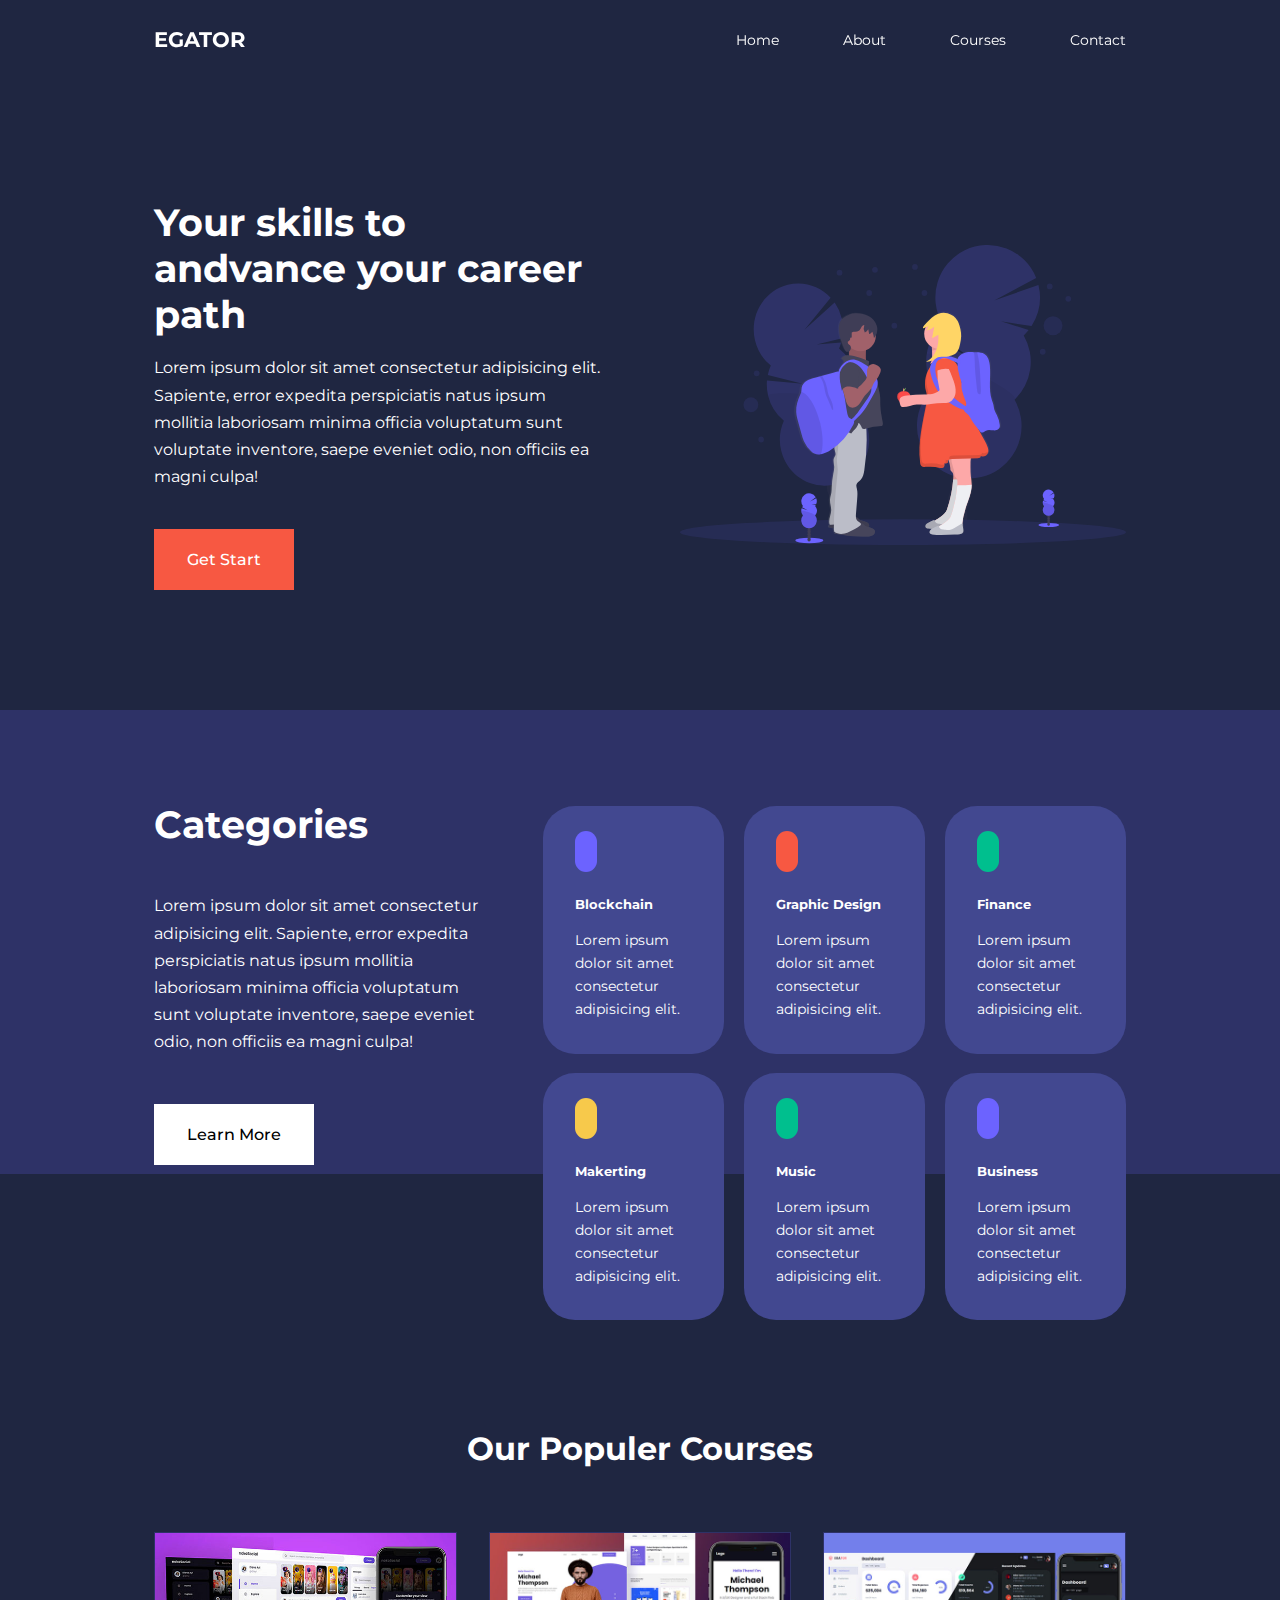
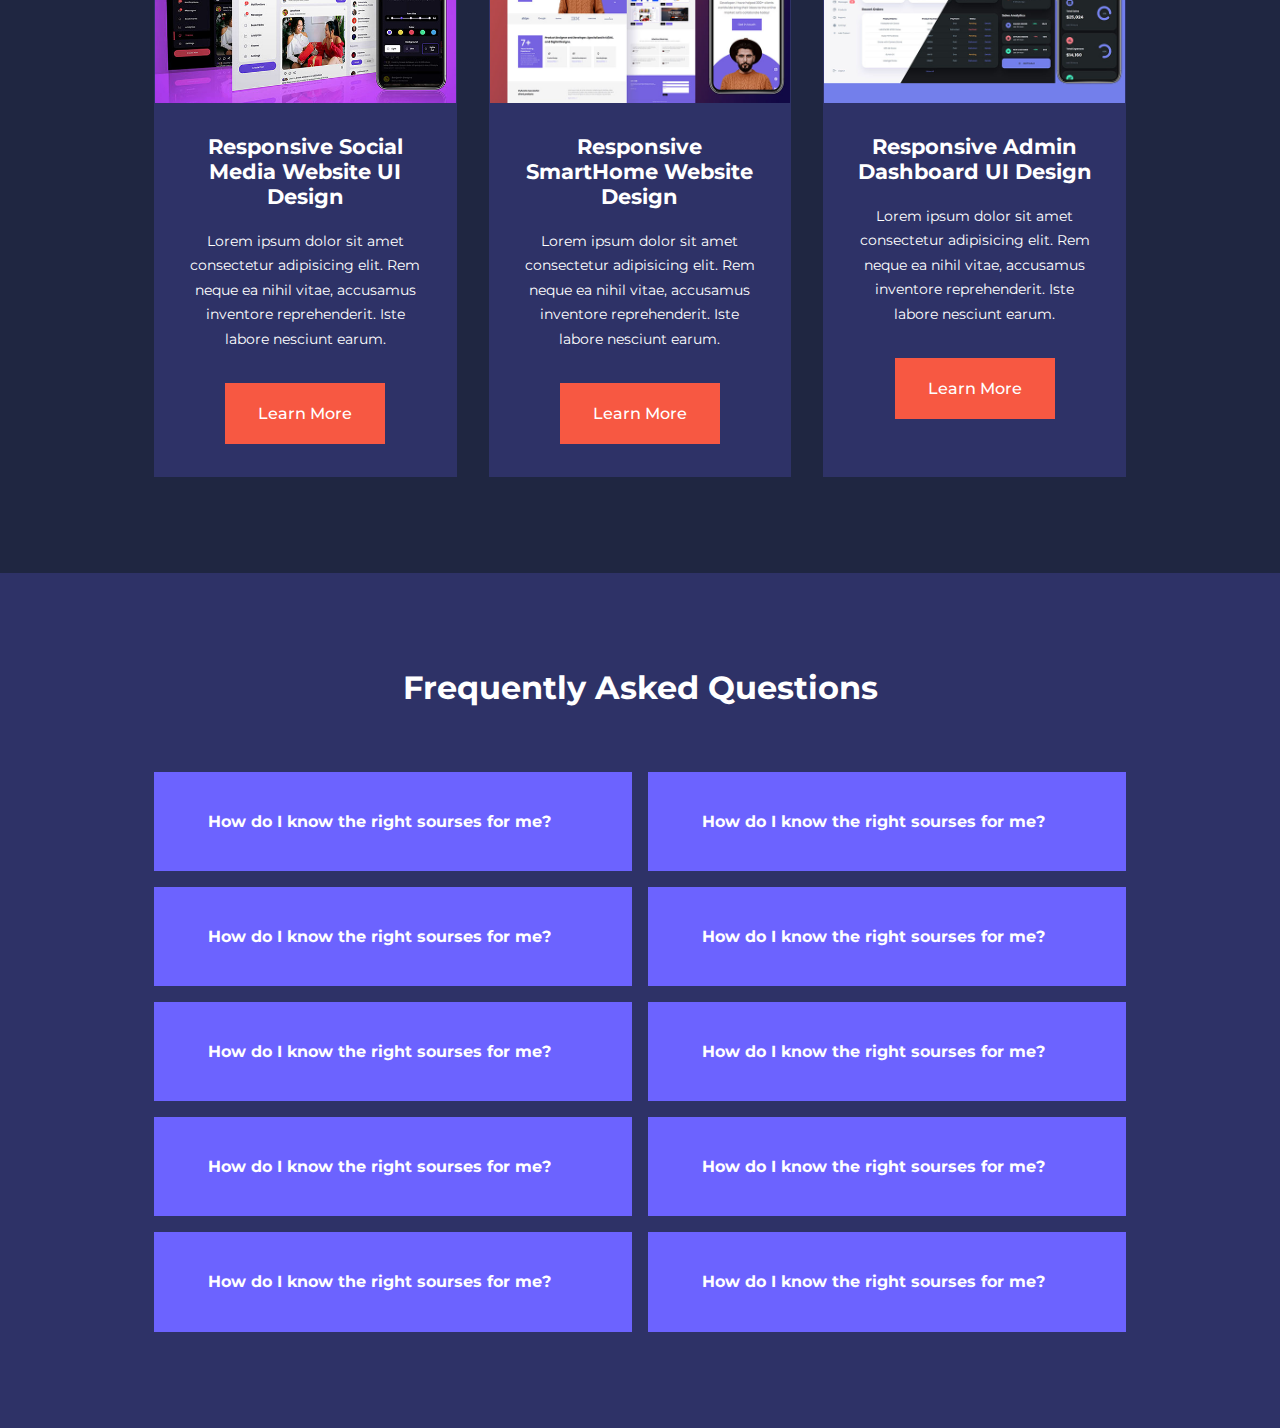
==== index.html @ 81c332b2 "first_push" ====
<!DOCTYPE html>
<html lang="en">
<head>
    <meta charset="UTF-8">
    <meta http-equiv="X-UA-Compatible" content="IE=edge">
    <meta name="viewport" content="width=device-width, initial-scale=1.0">
    <title>Responsive Multipage Education Website Using HTML, CSS & Javascript</title>

    <!-- ICONSCOUT CND -->
    <link rel="stylesheet" href="https://unicons.iconscout.com/release/v2.1.6/css/unicons.css">

    <!-- GOOGLE FONTS (MONTSERRAT) -->
    <link rel="preconnect" href="https://fonts.googleapis.com">
    <link rel="preconnect" href="https://fonts.gstatic.com" crossorigin>
    <link href="https://fonts.googleapis.com/css2?family=Montserrat:wght@300;400;500;600;700;800;900&display=swap" rel="stylesheet">

    <link rel="stylesheet" href="css/styles.css">
</head>
<body>
    <!-- =========== START NAVBAR ============ -->
    <nav>
        <div class="container nav__container">
            <a href="index.html"><h4>EGATOR</h4></a>
            <ul class="nav__menu">
                <li><a href="index.html">Home</a></li>
                <li><a href="about.html">About</a></li>
                <li><a href="courses.html">Courses</a></li>
                <li><a href="contact.html">Contact</a></li>
            </ul>
            <button class="open-menu-btn"><i class="uil uil-bars"></i></button>
            <button class="close-menu-btn"><i class="uil uil-multiply"></i></button>
        </div>
    </nav>
    <!-- =========== END NAVBAR ============ -->

    <!-- =========== START HEADER ========== -->
    <header>
        <div class="container header__container">
            <div class="header__left">
                <h1>Your skills to andvance your career path</h1>
                <p>
                    Lorem ipsum dolor sit amet consectetur adipisicing elit. 
                    Sapiente, error expedita perspiciatis natus ipsum mollitia 
                    laboriosam minima officia voluptatum sunt voluptate inventore, 
                    saepe eveniet odio, non officiis ea magni culpa!
                </p>
                <a href="courses.html" class="btn btn-primary">Get Start</a>
            </div>   
            
            <div class="header__right">
                <div class="header__right__image">
                    <img src="./images/header.svg">
                </div>
            </div>
        </div>
    </header>
    <!-- =========== END HEADER ========== -->

    <!-- =========== START CATEGORIES ========== -->
    <section class="categories">
        <div class="container categories__container">
            <div class="categories__left">
                <h1>Categories</h1>
                <p>
                    Lorem ipsum dolor sit amet consectetur adipisicing elit. 
                    Sapiente, error expedita perspiciatis natus ipsum mollitia 
                    laboriosam minima officia voluptatum sunt voluptate inventore, 
                    saepe eveniet odio, non officiis ea magni culpa!
                </p>
                <a href="#" class="btn">Learn More</a>
            </div>
            <div class="categories__right">
                <article class="category">
                    <span class="category__icon"><i class="uil uil-bitcoin-circle"></i></span>
                    <h5>Blockchain</h5>
                    <p>Lorem ipsum dolor sit amet consectetur adipisicing elit.</p>
                </article>
                <article class="category">
                    <span class="category__icon"><i class="uil uil-palette"></i></span>
                    <h5>Graphic Design</h5>
                    <p>Lorem ipsum dolor sit amet consectetur adipisicing elit.</p>
                </article>
                <article class="category">
                    <span class="category__icon"><i class="uil uil-usd-circle"></i></span>
                    <h5>Finance</h5>
                    <p>Lorem ipsum dolor sit amet consectetur adipisicing elit.</p>
                </article>
                <article class="category">
                    <span class="category__icon"><i class="uil uil-megaphone"></i></span>
                    <h5>Makerting</h5>
                    <p>Lorem ipsum dolor sit amet consectetur adipisicing elit.</p>
                </article>
                <article class="category">
                    <span class="category__icon"><i class="uil uil-music"></i></span>
                    <h5>Music</h5>
                    <p>Lorem ipsum dolor sit amet consectetur adipisicing elit.</p>
                </article>
                <article class="category">
                    <span class="category__icon"><i class="uil uil-puzzle-piece"></i></span>
                    <h5>Business</h5>
                    <p>Lorem ipsum dolor sit amet consectetur adipisicing elit.</p>
                </article>
            </div>
        </div>
    </section>
    <!-- =========== END CATEGORIES ========== -->

    <!-- =========== START COURSES ========== -->
    <section class="courses">
        <h2>Our Populer Courses</h2>
        <div class="container courses__container">
            <article class="course">
                <div class="course__image">
                    <img src="./images/course1.jpg" />
                </div>
                <div class="course__info">
                    <h4>Responsive Social Media Website UI Design</h4>
                    <p>
                        Lorem ipsum dolor sit amet consectetur adipisicing elit. Rem neque ea nihil vitae, accusamus inventore reprehenderit. 
                        Iste labore nesciunt earum.
                    </p>
                    <a href="courses.html" class="btn btn-primary">Learn More</a>
                </div>
            </article>
            <article class="course">
                <div class="course__image">
                    <img src="./images/course2.jpg" />
                </div>
                <div class="course__info">
                    <h4>Responsive SmartHome Website Design</h4>
                    <p>
                        Lorem ipsum dolor sit amet consectetur adipisicing elit. Rem neque ea nihil vitae, accusamus inventore reprehenderit. 
                        Iste labore nesciunt earum.
                    </p>
                    <a href="courses.html" class="btn btn-primary">Learn More</a>
                </div>
            </article>
            <article class="course">
                <div class="course__image">
                    <img src="./images/course3.jpg" />
                </div>
                <div class="course__info">
                    <h4>Responsive Admin Dashboard UI Design</h4>
                    <p>
                        Lorem ipsum dolor sit amet consectetur adipisicing elit. Rem neque ea nihil vitae, accusamus inventore reprehenderit. 
                        Iste labore nesciunt earum.
                    </p>
                    <a href="courses.html" class="btn btn-primary">Learn More</a>
                </div>
            </article>
        </div>
    </section>
    <!-- =========== END COURSES ========== -->

    <!-- =========== START FAQS ========== -->
    <section class="faqs">
        <h2>Frequently Asked Questions</h2>
        <div class="container faqs__container">

            <article class="faq">
                <div class="faq__icon"><i class="uil uil-plus"></i></div>
                <div class="question__answer">
                    <h4>How do I know the right sourses for me?</h4>
                    <p>
                        Lorem ipsum dolor sit amet consectetur adipisicing elit. 
                        Sapiente, error expedita perspiciatis natus ipsum mollitia 
                        laboriosam minima officia voluptatum sunt voluptate inventore, 
                        saepe eveniet odio, non officiis ea magni culpa!
                    </p>
                </div>
            </article>
            

            <article class="faq">
                <div class="faq__icon"><i class="uil uil-plus"></i></div>
                <div class="question__answer">
                    <h4>How do I know the right sourses for me?</h4>
                    <p>
                        Lorem ipsum dolor sit amet consectetur adipisicing elit. 
                        Sapiente, error expedita perspiciatis natus ipsum mollitia 
                        laboriosam minima officia voluptatum sunt voluptate inventore, 
                        saepe eveniet odio, non officiis ea magni culpa!
                    </p>
                </div>
            </article>

            <article class="faq">
                <div class="faq__icon"><i class="uil uil-plus"></i></div>
                <div class="question__answer">
                    <h4>How do I know the right sourses for me?</h4>
                    <p>
                        Lorem ipsum dolor sit amet consectetur adipisicing elit. 
                        Sapiente, error expedita perspiciatis natus ipsum mollitia 
                        laboriosam minima officia voluptatum sunt voluptate inventore, 
                        saepe eveniet odio, non officiis ea magni culpa!
                    </p>
                </div>
            </article>

            <article class="faq">
                <div class="faq__icon"><i class="uil uil-plus"></i></div>
                <div class="question__answer">
                    <h4>How do I know the right sourses for me?</h4>
                    <p>
                        Lorem ipsum dolor sit amet consectetur adipisicing elit. 
                        Sapiente, error expedita perspiciatis natus ipsum mollitia 
                        laboriosam minima officia voluptatum sunt voluptate inventore, 
                        saepe eveniet odio, non officiis ea magni culpa!
                    </p>
                </div>
            </article>

            <article class="faq">
                <div class="faq__icon"><i class="uil uil-plus"></i></div>
                <div class="question__answer">
                    <h4>How do I know the right sourses for me?</h4>
                    <p>
                        Lorem ipsum dolor sit amet consectetur adipisicing elit. 
                        Sapiente, error expedita perspiciatis natus ipsum mollitia 
                        laboriosam minima officia voluptatum sunt voluptate inventore, 
                        saepe eveniet odio, non officiis ea magni culpa!
                    </p>
                </div>
            </article>

            <article class="faq">
                <div class="faq__icon"><i class="uil uil-plus"></i></div>
                <div class="question__answer">
                    <h4>How do I know the right sourses for me?</h4>
                    <p>
                        Lorem ipsum dolor sit amet consectetur adipisicing elit. 
                        Sapiente, error expedita perspiciatis natus ipsum mollitia 
                        laboriosam minima officia voluptatum sunt voluptate inventore, 
                        saepe eveniet odio, non officiis ea magni culpa!
                    </p>
                </div>
            </article>

            <article class="faq">
                <div class="faq__icon"><i class="uil uil-plus"></i></div>
                <div class="question__answer">
                    <h4>How do I know the right sourses for me?</h4>
                    <p>
                        Lorem ipsum dolor sit amet consectetur adipisicing elit. 
                        Sapiente, error expedita perspiciatis natus ipsum mollitia 
                        laboriosam minima officia voluptatum sunt voluptate inventore, 
                        saepe eveniet odio, non officiis ea magni culpa!
                    </p>
                </div>
            </article>

            <article class="faq">
                <div class="faq__icon"><i class="uil uil-plus"></i></div>
                <div class="question__answer">
                    <h4>How do I know the right sourses for me?</h4>
                    <p>
                        Lorem ipsum dolor sit amet consectetur adipisicing elit. 
                        Sapiente, error expedita perspiciatis natus ipsum mollitia 
                        laboriosam minima officia voluptatum sunt voluptate inventore, 
                        saepe eveniet odio, non officiis ea magni culpa!
                    </p>
                </div>
            </article>

            <article class="faq">
                <div class="faq__icon"><i class="uil uil-plus"></i></div>
                <div class="question__answer">
                    <h4>How do I know the right sourses for me?</h4>
                    <p>
                        Lorem ipsum dolor sit amet consectetur adipisicing elit. 
                        Sapiente, error expedita perspiciatis natus ipsum mollitia 
                        laboriosam minima officia voluptatum sunt voluptate inventore, 
                        saepe eveniet odio, non officiis ea magni culpa!
                    </p>
                </div>
            </article>

            <article class="faq">
                <div class="faq__icon"><i class="uil uil-plus"></i></div>
                <div class="question__answer">
                    <h4>How do I know the right sourses for me?</h4>
                    <p>
                        Lorem ipsum dolor sit amet consectetur adipisicing elit. 
                        Sapiente, error expedita perspiciatis natus ipsum mollitia 
                        laboriosam minima officia voluptatum sunt voluptate inventore, 
                        saepe eveniet odio, non officiis ea magni culpa!
                    </p>
                </div>
            </article>

        </div>
    </section>
    <!-- =========== END FAQS ========== -->

    <script src="./main.js"></script>
</body>
</html>
---- css/styles.css ----
* {
    margin: 0;
    padding: 0;
    border: 0;
    outline: 0;
    text-decoration: none;
    list-style: none;
    box-sizing: border-box;
}

:root{
    --color-primary: #6c63ff;
    --color-success: #00bf8e;
    --color-warning: #f7c94b;
    --color-danger: #f75842;
    --color-danger-variant: rgba(247, 88, 66, 0.4);
    --color-white: #fff;
    --color-light: rgba(255, 255, 255, 0.7);
    --color-black: #000;
    --color-bg: #1f2641;
    --color-bg1: #2e3267;
    --color-bg2: #424890;

    --container-width-lg: 76%;
    --container-width-md: 90%;
    --container-width-sm: 94%;

    --transition: all 400ms ease;
}

body {
    font-family: 'Montserrat', sans-serif;
    line-height: 1.7;
    color: var(--color-white);
    background: var(--color-bg);
}

.container {
    width: var(--container-width-lg);
    margin: 0 auto;
}

section{
    padding: 6rem 0;
}

section h2 {
    text-align: center;
    margin-bottom: 4rem;
}

h1, 
h2,
h3,
h4,
h5 {
    line-height: 1.2;
}

h1 {
    font-size: 2.4rem;
}

h2 {
    font-size: 2rem;
}

h3 {
    font-size: 1.6rem;
}

h4 {
    font-size: 1.3rem;
}

a {
    color: var(--color-white);
}

img {
    width: 100%;
    display: block;
    object-fit: cover;
}

.btn {
    display: inline-block;
    background: var(--color-white);
    color: var(--color-black);
    padding: 1rem 2rem;
    border: 1px solid transparent;
    font-weight: 500;
    transition: var(--transition);
}

.btn:hover {
    background: transparent;
    color: var(--color-white);
    border-color: var(--color-white);
}

.btn-primary {
    background: var(--color-danger);
    color: var(--color-white);
}

/* ======================= NAVBAR ============================== */
nav {
    background: transparent;
    width: 100vw;
    height: 5rem;
    position: fixed;
    top: 0;
    z-index: 11;
}

/* change navbar styles on scroll using javacript */
.window-scroll {
    background: var(--color-primary);
    box-shadow: 0 1rem 2rem rgba(0, 0, 0, 0.2);
}

.nav__container {
    height: 100%;
    display: flex;
    justify-content: space-between;
    align-items: center;
}

nav button {
    display: none;
}

.nav__menu {
    display: flex;
    align-items: center;
    gap: 4rem;
}

.nav__menu a {
    font-size: 0.9rem;
    transition: var(--transition);
}

.nav__menu a:hover {
    color: var(--color-bg2);
}

/* ======================= HEADER ============================== */
header {
    position: relative;
    top: 5rem;
    overflow: hidden;
    height: 70vh;
    margin-bottom: 5rem;
}

.header__container {
    display: grid;
    grid-template-columns: 1fr 1fr;
    align-items: center;
    gap: 5rem;
    height: 100%;
}

.header__left p {
    margin: 1rem 0 2.4rem;
}

/* ======================= CATEGORIES ============================== */
.categories {
    background: var(--color-bg1);
    height: 29rem;
}

.categories h1 {
    line-height: 1;
    margin-bottom: 3rem;
}

.categories__container {
    display: grid;
    grid-template-columns: 40% 60%;
    /* gap: 4rem; */
}

.categories__left {
    margin-right: 4rem;
}

.categories__left p {
    margin: 1rem 0 3rem;
}

.categories__right {
    display: grid;
    grid-template-columns: repeat(3, 1fr);
    gap: 1.2rem;
}

.category {
    background: var(--color-bg2);
    padding: 2rem;
    border-radius: 2rem;
    transition: var(--transition);
}

.category:hover {
    box-shadow: 0 3rem 3rem rgba(0, 0, 0, 0.3);
    z-index: 1;
}

.category:nth-child(2) .category__icon {
    background: var(--color-danger);
}

.category:nth-child(3) .category__icon {
    background: var(--color-success);
}

.category:nth-child(4) .category__icon {
    background: var(--color-warning);
}

.category:nth-child(5) .category__icon {
    background: var(--color-success);
}

.category:nth-child(6) .category__icon {
    background: var(--color-primary);
}

.category__icon {
    background: var(--color-primary);
    padding: 0.7rem;
    border-radius: 0.9rem;
}

.category h5 {
    margin: 2rem 0 1rem;
}

.category p {
    font-size: 0.85rem;
}

/* ======================= POPULAR COURSES ============================== */
.courses {
    margin-top: 10rem;
}

.course{
    background: var(--color-bg1);
    text-align: center;
    border: 1px solid transparent;
    transition: var(--transition);
}

.course:hover {
    background: transparent;
    border-color: var(--color-primary);
}

.course__info {
    padding: 2rem;
}

.courses__container {
    display: grid;
    grid-template-columns: repeat(3, 1fr);
    gap: 2rem;
}

.course__info p{
    margin: 1.2rem 0 2rem;
    font-size: 0.9rem;
}

/* ======================= FAQS ============================== */
.faqs {
    background: var(--color-bg1);
    box-shadow: inset 0 0 3rem rbga(0, 0, 0, 0.5);
}

.faqs__container {
    display: grid;
    grid-template-columns: 1fr 1fr;
    gap: 1rem;
}

.faq {
    padding: 2rem;
    display: flex;
    align-items: center;
    gap: 1.4rem;
    height: fit-content;
    background: var(--color-primary);
    cursor: pointer;
}

.faq h4 {
    font-size: 1rem;
    line-height: 2.2;
}

.faq__icon {
    align-self: flex-start;
    font-size: 1.2rem;
}

.faq p {
    margin-top: 0.8rem;
    display: none;
}

.faq.open p {
    display: block;
}
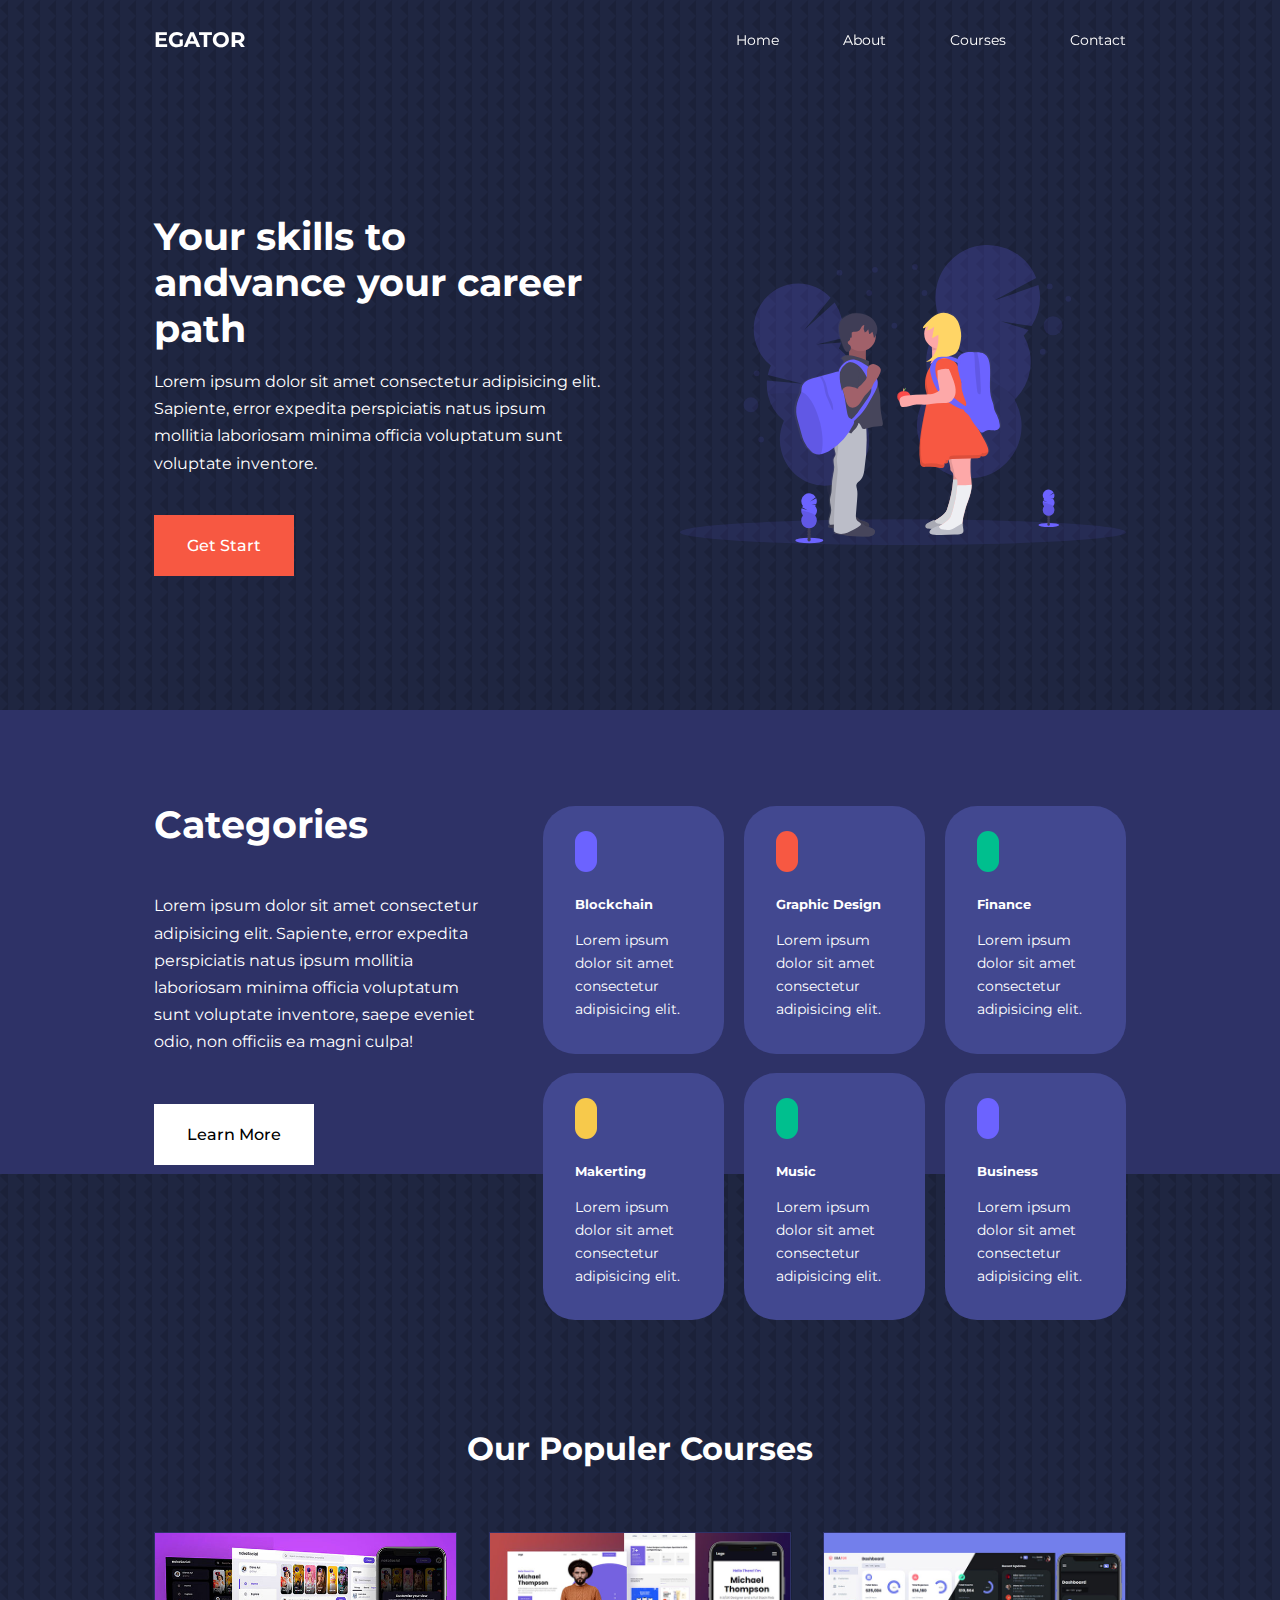
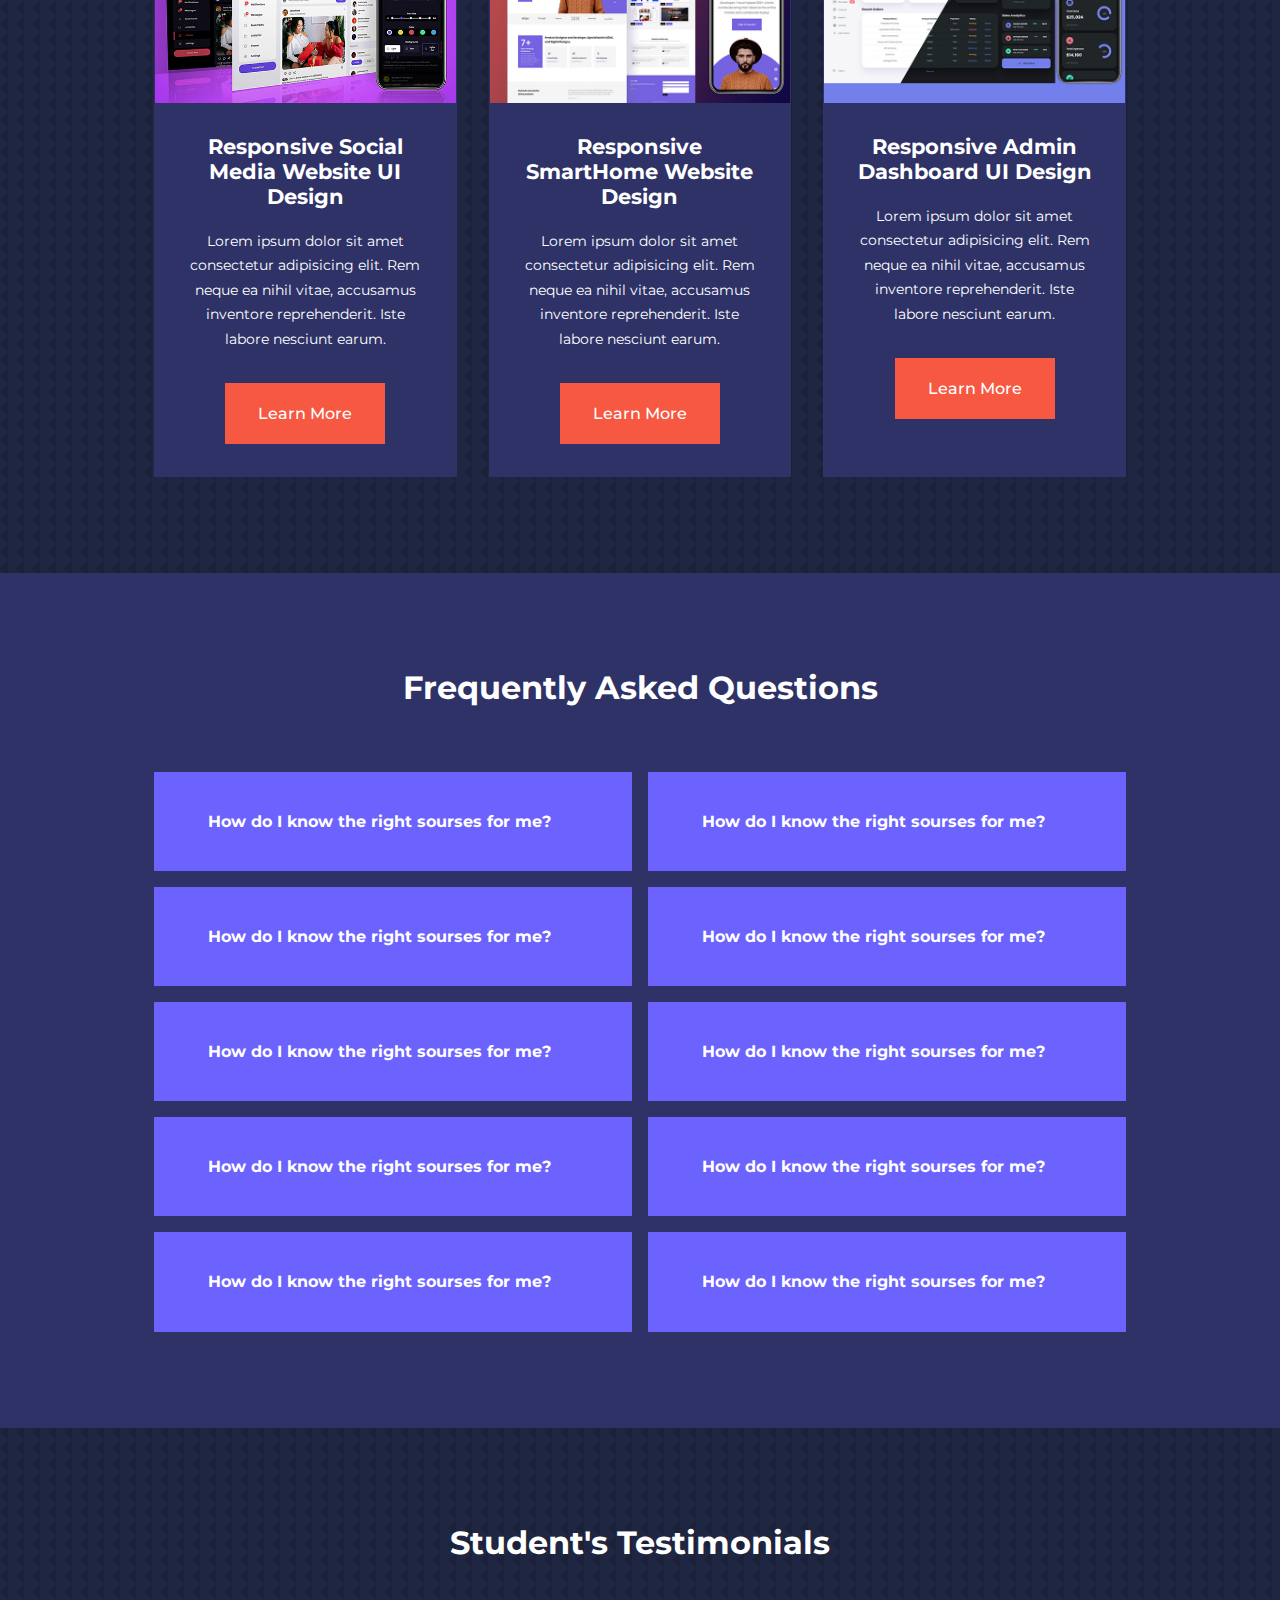
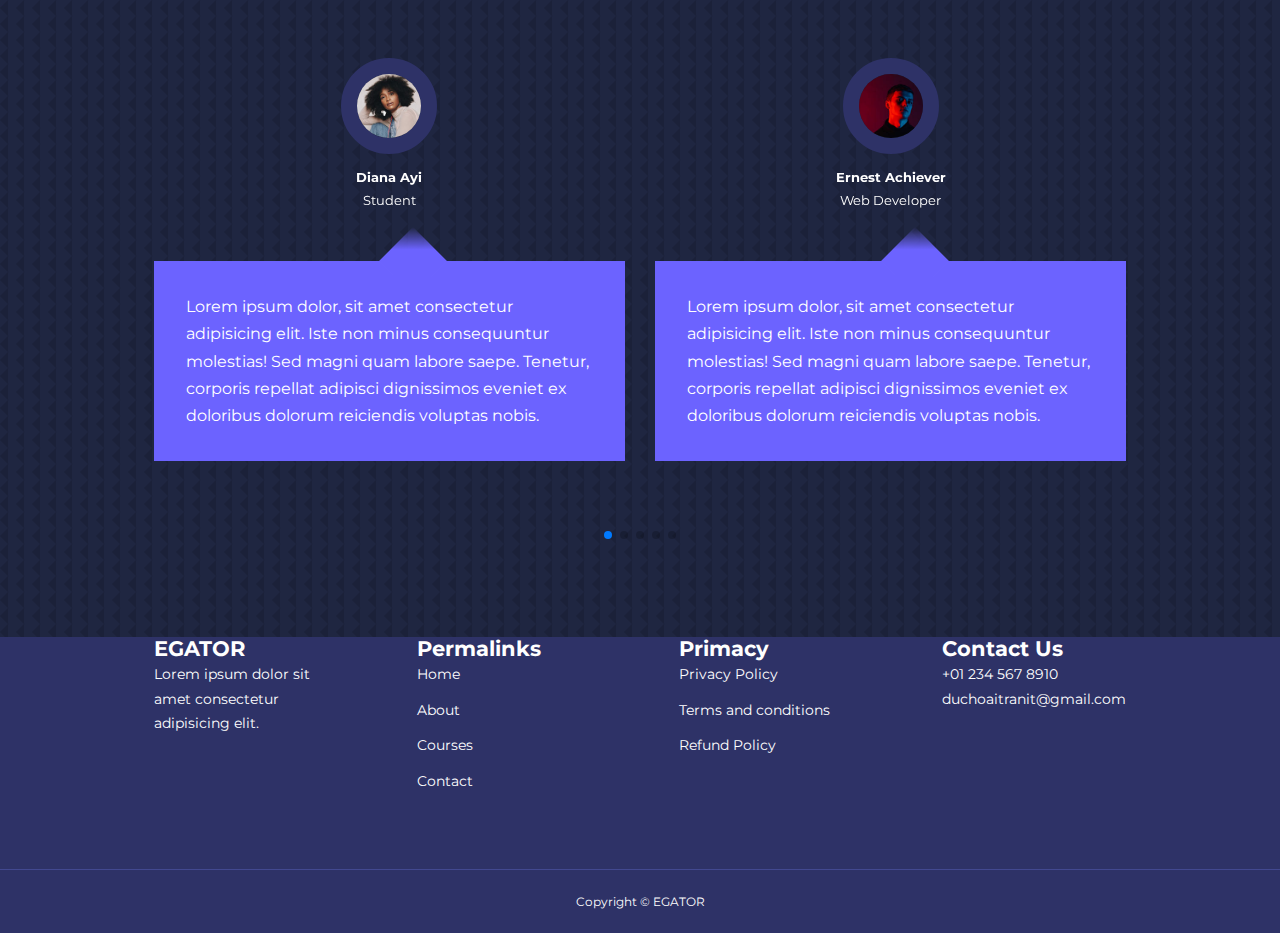
==== commit 43864681: "Landing Page Finish Version 1.0" ====
--- a/index.html
+++ b/index.html
@@ -13,6 +13,9 @@
     <link rel="preconnect" href="https://fonts.googleapis.com">
     <link rel="preconnect" href="https://fonts.gstatic.com" crossorigin>
     <link href="https://fonts.googleapis.com/css2?family=Montserrat:wght@300;400;500;600;700;800;900&display=swap" rel="stylesheet">
+
+    <!-- SWIPER JS -->
+    <link rel="stylesheet" href="https://cdn.jsdelivr.net/npm/swiper@8/swiper-bundle.min.css" />
 
     <link rel="stylesheet" href="css/styles.css">
 </head>
@@ -27,8 +30,8 @@
                 <li><a href="courses.html">Courses</a></li>
                 <li><a href="contact.html">Contact</a></li>
             </ul>
-            <button class="open-menu-btn"><i class="uil uil-bars"></i></button>
-            <button class="close-menu-btn"><i class="uil uil-multiply"></i></button>
+            <button id="open-menu-btn"><i class="uil uil-bars"></i></button>
+            <button id="close-menu-btn"><i class="uil uil-multiply"></i></button>
         </div>
     </nav>
     <!-- =========== END NAVBAR ============ -->
@@ -41,8 +44,7 @@
                 <p>
                     Lorem ipsum dolor sit amet consectetur adipisicing elit. 
                     Sapiente, error expedita perspiciatis natus ipsum mollitia 
-                    laboriosam minima officia voluptatum sunt voluptate inventore, 
-                    saepe eveniet odio, non officiis ea magni culpa!
+                    laboriosam minima officia voluptatum sunt voluptate inventore.
                 </p>
                 <a href="courses.html" class="btn btn-primary">Get Start</a>
             </div>   
@@ -292,6 +294,197 @@
     </section>
     <!-- =========== END FAQS ========== -->
 
+    <!-- =========== START TESTIMONIALS ============ -->
+    <section class="container testimonials__container mySwiper">
+        <h2>Student's Testimonials</h2>
+        <div class="swiper-wrapper">
+            <article class="testimonial swiper-slide">
+                <div class="avatar">
+                    <img src="./images/avatar1.jpg">
+                </div>
+                <div class="testimonial__info">
+                    <h5>Diana Ayi</h5>
+                    <small>Student</small>
+                </div>
+                <div class="testimonial__body">
+                    <p>
+                        Lorem ipsum dolor, sit amet consectetur adipisicing elit. 
+                        Iste non minus consequuntur molestias! Sed magni quam labore saepe. 
+                        Tenetur, corporis repellat adipisci dignissimos eveniet ex doloribus 
+                        dolorum reiciendis voluptas nobis.
+                    </p>
+                </div>
+            </article>
+            <article class="testimonial swiper-slide">
+                <div class="avatar">
+                    <img src="./images/avatar2.jpg">
+                </div>
+                <div class="testimonial__info">
+                    <h5>Ernest Achiever</h5>
+                    <small>Web Developer</small>
+                </div>
+                <div class="testimonial__body">
+                    <p>
+                        Lorem ipsum dolor, sit amet consectetur adipisicing elit. 
+                        Iste non minus consequuntur molestias! Sed magni quam labore saepe. 
+                        Tenetur, corporis repellat adipisci dignissimos eveniet ex doloribus 
+                        dolorum reiciendis voluptas nobis.
+                    </p>
+                </div>
+            </article>
+            <article class="testimonial swiper-slide">
+                <div class="avatar">
+                    <img src="./images/avatar3.jpg">
+                </div>
+                <div class="testimonial__info">
+                    <h5>Edem Quist</h5>
+                    <small>Web Developer</small>
+                </div>
+                <div class="testimonial__body">
+                    <p>
+                        Lorem ipsum dolor, sit amet consectetur adipisicing elit. 
+                        Iste non minus consequuntur molestias! Sed magni quam labore saepe. 
+                        Tenetur, corporis repellat adipisci dignissimos eveniet ex doloribus 
+                        dolorum reiciendis voluptas nobis.
+                    </p>
+                </div>
+            </article>
+            <article class="testimonial swiper-slide">
+                <div class="avatar">
+                    <img src="./images/avatar4.jpg">
+                </div>
+                <div class="testimonial__info">
+                    <h5>Ernest Achiever</h5>
+                    <small>Web Developer</small>
+                </div>
+                <div class="testimonial__body">
+                    <p>
+                        Lorem ipsum dolor, sit amet consectetur adipisicing elit. 
+                        Iste non minus consequuntur molestias! Sed magni quam labore saepe. 
+                        Tenetur, corporis repellat adipisci dignissimos eveniet ex doloribus 
+                        dolorum reiciendis voluptas nobis.
+                    </p>
+                </div>
+            </article>
+            <article class="testimonial swiper-slide">
+                <div class="avatar">
+                    <img src="./images/avatar5.jpg">
+                </div>
+                <div class="testimonial__info">
+                    <h5>Hajia Bintu</h5>
+                    <small>Web Developer</small>
+                </div>
+                <div class="testimonial__body">
+                    <p>
+                        Lorem ipsum dolor, sit amet consectetur adipisicing elit. 
+                        Iste non minus consequuntur molestias! Sed magni quam labore saepe. 
+                        Tenetur, corporis repellat adipisci dignissimos eveniet ex doloribus 
+                        dolorum reiciendis voluptas nobis.
+                    </p>
+                </div>
+            </article>
+            <article class="testimonial swiper-slide">
+                <div class="avatar">
+                    <img src="./images/avatar6.jpg">
+                </div>
+                <div class="testimonial__info">
+                    <h5>Jane Doe</h5>
+                    <small>Student</small>
+                </div>
+                <div class="testimonial__body">
+                    <p>
+                        Lorem ipsum dolor, sit amet consectetur adipisicing elit. 
+                        Iste non minus consequuntur molestias! Sed magni quam labore saepe. 
+                        Tenetur, corporis repellat adipisci dignissimos eveniet ex doloribus 
+                        dolorum reiciendis voluptas nobis.
+                    </p>
+                </div>
+            </article>
+        </div>
+        <div class="swiper-pagination"></div>
+    </section>
+    <!-- =========== END TESTIMONIALS ============ -->
+
+    <!-- =========== START FOOTER ================ -->
+    <footer class="footer">
+        <div class="container footer__container">
+            <div class="footer__1">
+                <a href="index.html" class="footer__logo"><h4>EGATOR</h4></a>
+                <p>
+                    Lorem ipsum dolor sit amet consectetur adipisicing elit.
+                </p>
+            </div>
+            <div class="footer__2">
+                <h4>Permalinks</h4>
+                <ul class="permalinks">
+                    <li><a href="index.html">Home</a></li>
+                    <li><a href="about.html">About</a></li>
+                    <li><a href="courses.html">Courses</a></li>
+                    <li><a href="contact.html">Contact</a></li>
+                </ul>
+            </div>
+            <div class="footer__3">
+                <h4>Primacy</h4>
+                <ul class="primacy">
+                    <li><a href="#">Privacy Policy</a></li>
+                    <li><a href="#">Terms and conditions</a></li>
+                    <li><a href="#">Refund Policy</a></li>
+                </ul>
+            </div>
+            <div class="footer__4">
+                <h4>Contact Us</h4>
+                <div>
+                    <p>+01 234 567 8910</p>
+                    <p>duchoaitranit@gmail.com</p>
+                </div>
+                <ul class="footer__socials">
+                    <li>
+                        <a href="#"><i class="uil uil-facebook-f"></i></a>
+                    </li>
+                    <li>
+                        <a href="#"><i class="uil uil-instagram-alt"></i></a>
+                    </li>
+                    <li>
+                        <a href="#"><i class="uil uil-twitter"></i></a>
+                    </li>
+                    <li>
+                        <a href="#"><i class="uil uil-linkedin-alt"></i></a>
+                    </li>
+                </ul>
+            </div>
+        </div>
+        <div class="footer__copyright">
+            <small>Copyright &copy; EGATOR</small>
+        </div>
+    </footer>
+    <!-- =========== END FOOTER ================ -->
+
+    <!-- =========== START SCROLL UP ============= -->
+    <button id="btn__scroll__to__top">
+        <p><i class="uil uil-angle-double-up"></i></p>
+    </button>
+    <!-- =========== END SCROLL UP ============= -->
+
+    <!-- SWIPER JS -->
+    <script src="https://cdn.jsdelivr.net/npm/swiper@8/swiper-bundle.min.js"></script>
     <script src="./main.js"></script>
+
+    <!-- Initialize Swiper -->
+    <script>
+        var swiper = new Swiper(".mySwiper", {
+          slidesPerView: 1,
+          spaceBetween: 30,
+          pagination: {
+            el: ".swiper-pagination",
+            clickable: true,
+          },
+          // when window width is >= 600px
+          breakpoints: {
+            600: {
+                slidesPerView: 2
+            }
+          }
+        });
+      </script>
 </body>
 </html>--- a/css/styles.css
+++ b/css/styles.css
@@ -6,6 +6,10 @@
     text-decoration: none;
     list-style: none;
     box-sizing: border-box;
+}
+
+html {
+    scroll-behavior: smooth;
 }
 
 :root{
@@ -33,6 +37,7 @@
     line-height: 1.7;
     color: var(--color-white);
     background: var(--color-bg);
+    background-image: url("../images/bg-texture.png");
 }
 
 .container {
@@ -315,4 +320,329 @@
 
 .faq.open p {
     display: block;
+}
+
+/* ============ TESTIMONIALS =========== */
+.testimonials__container {
+    overflow-x: hidden;
+    position: relative;
+    margin-bottom: 5rem ;
+}
+
+.testimonial {
+    padding-top: 2rem;
+}
+
+.avatar {
+    width: 6rem;
+    height: 6rem;
+    border-radius: 50%;
+    overflow: hidden;
+    margin: 0 auto 1rem;
+    border: 1rem solid var(--color-bg1);
+}
+
+.testimonial__info {
+    text-align: center;
+}
+
+.testimonial__body {
+    background: var(--color-primary);
+    padding: 2rem;
+    margin-top: 3rem;
+    position: relative;
+}
+
+.testimonial__body::before {
+    content: "";
+    display: block;
+    background: linear-gradient(
+        135deg,
+        transparent,
+        var(--color-primary),
+        var(--color-primary),
+        var(--color-primary)
+    );
+    width: 3rem;
+    height: 3rem;
+    position: absolute;
+    left: 50%;
+    top: -1.5rem;
+    transform: rotate(45deg);
+}
+
+/* ============= FOOTER ============== */
+footer {
+    background: var(--color-bg1);
+    margin-top: 5rem;
+    font-size: 0.9rem;
+}
+
+.footer__container {
+    display: grid;
+    grid-template-columns: repeat(4, 1fr);
+    gap: 5rem;
+}
+
+.footer__container > div h4 {
+    margin-bottom: 1.2 rem;
+}
+
+.footer__1 p {
+    margin: 0 0 2rem;
+}
+
+footer ul li {
+    margin-bottom: 0.7rem;
+}
+
+footer ul li:hover {
+    text-decoration: underline;
+}
+
+.footer__socials {
+    display: flex;
+    gap: 1rem;
+    font-size: 1.2rem;
+    margin-top: 2rem;
+}
+
+.footer__copyright {
+    text-align: center;
+    margin-top: 4rem;
+    padding: 1.2rem 0;
+    border-top: 1px solid var(--color-bg2);
+}
+
+/* ====================== MEDIA QUERIES (TABLETS) ====================== */
+@media screen and (max-width: 1024px) {
+    .container {
+        width: var(--container-width-md);
+    }
+
+    h1 {
+        font-size: 2.2rem;
+    }
+
+    h2 {
+        font-size: 1.7rem;
+    }
+
+    h3 {
+        font-size: 1.4rem;
+    }
+
+    h4 {
+        font-size: 1.2rem;
+    }
+
+    /* ============ NAVBAR ============= */
+    nav button {
+        display: inline-block;
+        background: transparent;
+        font-size: 1.8rem;
+        color: var(--color-white);
+        cursor: pointer;
+    }
+
+    nav button#close-menu-btn {
+        display: none;
+    }
+
+    .nav__menu {
+        position: fixed;
+        top: 5rem;
+        right: 5%;
+        height: fit-content;
+        width: 18rem;
+        flex-direction: column;
+        gap: 0;
+        display: none;
+    }
+
+    .nav__menu li {
+        width: 100%;
+        height: 5.8rem;
+        animation: animateNavItems 400ms linear forwards;
+        transform-origin: top right;
+        opacity: 0;
+    }
+
+    .nav__menu li:nth-child(2) {
+        animation-delay: 200ms;
+    }
+    .nav__menu li:nth-child(3) {
+        animation-delay: 400ms;
+    }
+    .nav__menu li:nth-child(4) {
+        animation-delay: 600ms;
+    }
+
+    @keyframes animateNavItems {
+        0% {
+            transform: rotateZ(-90deg) rotateX(90deg) scale(0.1);
+        }
+        100% {
+            transform: rotateZ(0) rotateX(0) scale(1);
+            opacity: 1;
+        }
+    }
+
+    .nav__menu li a {
+        background: var(--color-primary);
+        box-shadow: -4rem 6rem 10rem rbga(0, 0, 0, 0.6);
+        width: 100%;
+        height: 100%;
+        display: grid;
+        place-items: center;
+    }
+
+    .nav__menu li a:hover {
+        background:  var(--color-bg2);
+        color: var(--color-white);
+    }
+
+    /* =================== HEADER ===================== */
+    header {
+        height: 52vh;
+        margin-bottom: 4rem;
+    }
+
+    .header__container {
+        gap: 0;
+        padding-bottom: 3rem;
+    }
+
+    /* =================== CATEGORIES ===================== */
+    .categories {
+        height: auto;
+    }
+
+    .categories__container {
+        grid-template-columns: 1fr;
+        gap: 3rem;
+    }
+
+    .categories__left {
+        margin-right: 0;
+    }
+
+    /* =================== POPULAR COURSES ===================== */
+    .course {
+        margin-top: 0;
+    }
+
+    .courses__container {
+        grid-template-columns: 1fr 1fr;
+    }
+
+    /* =================== FAQs ===================== */
+    .faqs__container {
+        grid-template-columns: 1fr;
+    }
+
+    .faq {
+        padding: 1.5rem;
+    }
+
+    /* =================== FOOTER ===================== */
+    .footer__container {
+        grid-template-columns: 1fr 1fr;
+    }
+}
+
+/* ====================== MEDIA QUERIES (PHONE) ====================== */
+@media screen and (max-width: 600px) {
+    .container {
+        width: var(--container-width-sm);
+    }
+
+    /* ============ NAVBAR ============= */
+    .nav__menu {
+        right: 3%;
+    }
+
+    /* =================== HEADER ===================== */
+    header{
+        height: 100vh;
+    }
+
+    .header__container {
+        grid-template-columns: 1fr;
+        text-align: center;
+        margin-top: 0;
+    }
+
+    .header__left p {
+        margin-bottom: 1.3rem;
+    }
+
+    /* =================== CATEGORIES ===================== */
+    .categories__right {
+        grid-template-columns: 1fr 1fr;
+        gap: 0.7rem;
+    }
+
+    .category {
+        padding: 1rem;
+        border-radius: 1rem;
+    }
+
+    .category__icon {
+        margin-top: 4px;
+        display: inline-block;
+    }
+
+    /* =================== POPULAR COURSES ===================== */
+    .courses__container {
+        grid-template-columns: 1fr;
+    }
+
+    /* =================== TESTIMONALS ===================== */
+    .testimonial__body {
+        padding: 1.2rem;
+    }
+
+    /* =================== FOOTER ===================== */
+    .footer__container {
+        grid-template-columns: 1fr;
+        text-align: center;
+        gap: 2rem;
+    }
+
+    .footer__1 p {
+        margin: 1rem auto;
+    }
+
+    .footer__socials {
+        justify-content: center;
+    }
+}
+
+/* =============== SCROLL TOP ================= */
+#btn__scroll__to__top {
+    background: var(--color-danger);
+    position: fixed;
+    bottom: 10px;
+    right: 10px;
+    width: 50px;
+    height: 50px;
+    border-radius: 1rem;
+    display: flex;
+    align-items: center;
+    justify-content: center;
+    font-size: 30px;
+    color: white;
+    text-decoration: none;
+    opacity: 0;
+    transition: var(--transition);
+    cursor: pointer;
+}
+
+#btn__scroll__to__top.active {
+    opacity: 1;
+}
+
+#btn__scroll__to__top.active:hover {
+    background: var(--color-success);
 }